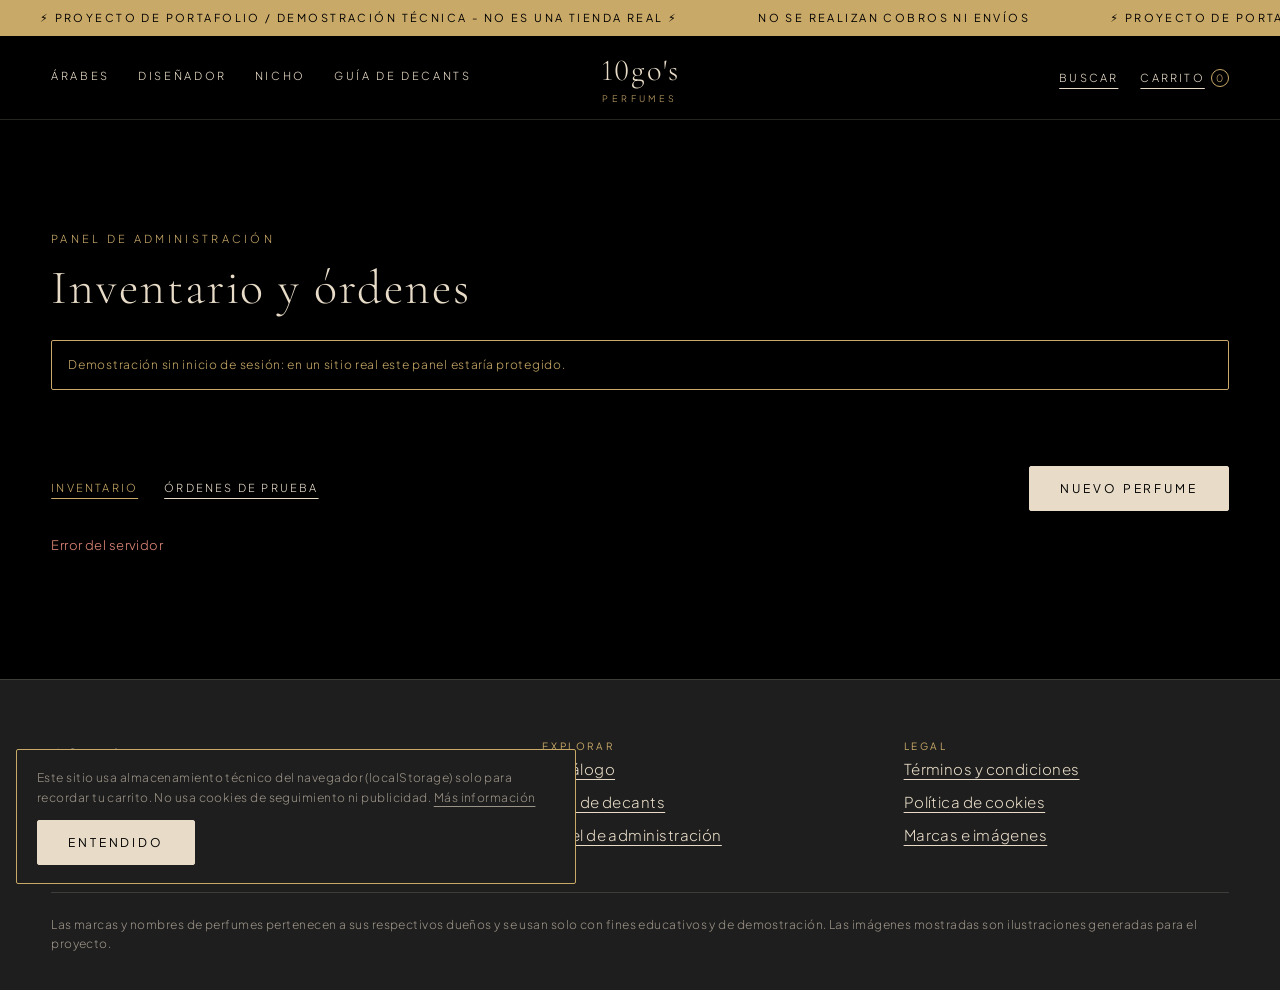
==== frontend/admin.html @ 8e202577 "API completa, seed con 8 perfumes y frontend (home, producto, checkout, admin, legal) Co-Authored-By" ====
<!doctype html>
<html lang="es">
<head>
<meta charset="utf-8">
<meta name="viewport" content="width=device-width, initial-scale=1">
<title>Administración · 10go's Perfumes</title>
<meta name="description" content="Panel básico de la demo: inventario y órdenes de prueba.">
<link rel="preconnect" href="https://fonts.googleapis.com"><link rel="preconnect" href="https://fonts.gstatic.com" crossorigin>
<link href="https://fonts.googleapis.com/css2?family=Cormorant+Garamond:wght@300;400&family=Plus+Jakarta+Sans:wght@200;300;400&display=swap" rel="stylesheet">
<link rel="icon" href="data:image/svg+xml,%3Csvg xmlns=%27http://www.w3.org/2000/svg%27 viewBox=%270 0 32 32%27%3E%3Crect width=%2732%27 height=%2732%27 fill=%27%23000%27/%3E%3Ctext x=%2716%27 y=%2722%27 font-size=%2716%27 text-anchor=%27middle%27 fill=%27%23C9A968%27 font-family=%27serif%27%3E10%3C/text%3E%3C/svg%3E">
<link rel="stylesheet" href="css/styles.css">
</head>
<body>
<main class="section on-dark"><div class="wrap">
  <p class="eyebrow">Panel de administración</p><h1 style="font-size:clamp(2rem,4vw,3rem)">Inventario y órdenes</h1>
  <p class="demo-note">Demostración sin inicio de sesión: en un sitio real este panel estaría protegido.</p>
  <div class="stats" id="stats"></div>
  <div class="admin-tabs"><button class="link" data-tab="inventory" aria-pressed="true">Inventario</button><button class="link" data-tab="orders" aria-pressed="false">Órdenes de prueba</button>
    <span style="flex:1"></span><button class="btn" id="new-perfume">Nuevo perfume</button></div>
  <div id="inventory-panel"><div id="inventory"></div></div>
  <div id="orders-panel" hidden><div id="orders"></div></div>
</div></main>
<dialog id="perfume-dialog"><form id="perfume-form" method="dialog">
  <h2 id="form-title">Perfume</h2>
  <div class="field"><label>Nombre</label><input name="name" required></div>
  <div class="field"><label>Marca</label><input name="brand" required></div>
  <div class="field"><label>Categoría</label><select name="category"><option>Árabe</option><option>Diseñador</option><option>Nicho</option></select></div>
  <div class="field"><label>Concentración</label><input name="concentration" required placeholder="Eau de Parfum"></div>
  <div class="field"><label>Familia aromática</label><input name="aromatic_family" required></div>
  <div class="field"><label>Duración</label><select name="duration"><option>Baja</option><option>Media</option><option selected>Alta</option></select></div>
  <div class="field"><label>Estela</label><select name="sillage"><option>Suave</option><option selected>Moderada</option><option>Pesada</option></select></div>
  <div class="field"><label>Ocasión (separadas por coma)</label><input name="occasion" required placeholder="Noche, Citas"></div>
  <div class="field"><label>Año</label><input name="release_year" type="number" min="1900" max="2100"></div>
  <div class="field"><label>Perfumista</label><input name="perfumer"></div>
  <div class="field"><label>Notas de salida (coma)</label><input name="notes_top" required></div>
  <div class="field"><label>Notas de corazón (coma)</label><input name="notes_heart" required></div>
  <div class="field"><label>Notas de fondo (coma)</label><input name="notes_base" required></div>
  <div class="field"><label>Acordes (una línea por acorde: nombre:porcentaje:#color)</label><textarea name="accords" required placeholder="Ámbar:100:#c97a2b"></textarea></div>
  <div class="field" id="variants-field"><label>Formatos (una línea: ml:precio USD:stock)</label><textarea name="variants" placeholder="3:4.50:10&#10;100:38:5"></textarea></div>
  <div class="field"><label>Imagen (ruta)</label><input name="image_url" placeholder="img/perfumes/khamrah.svg"></div>
  <div class="field"><label>Descripción</label><textarea name="description"></textarea></div>
  <div class="field"><label>Fuente de los datos</label><input name="source"></div>
  <div class="field"><label><input type="checkbox" name="is_featured" style="width:auto"> Destacado</label></div>
  <p class="error" id="form-error" role="alert"></p>
  <button class="btn" type="submit">Guardar</button> &nbsp; <button class="link" type="button" id="form-cancel">Cancelar</button>
</form></dialog>
<script type="module" src="js/admin.js"></script>
</body>
</html>
---- frontend/css/styles.css ----
/* 10go's Perfumes: estilos. Paleta de marca + layout editorial inspirado en AATHER
   (tipografía fina, aire, líneas de 1px, esquinas de 2px, enlaces subrayados). */
:root {
  --bg: #000000;
  --charcoal: #1E1E1E;
  --cream: #E8DCC8;
  --gold: #C9A968;
  --amber: #8B5E3C;
  --catalog: #F7F5F2;
  --ink: #111111;
  --muted: rgba(232, 220, 200, .62);
  --line: rgba(232, 220, 200, .16);
  --radius: 2px;
  --font-title: "Cormorant Garamond", "Times New Roman", serif;
  --font-body: "Plus Jakarta Sans", system-ui, sans-serif;
  --gutter: clamp(16px, 4vw, 56px);
}
*, *::before, *::after { box-sizing: border-box; }
html { scroll-behavior: smooth; }
@media (prefers-reduced-motion: reduce) { html { scroll-behavior: auto; } * { animation-duration: .001ms !important; transition-duration: .001ms !important; } }
body { margin: 0; background: var(--bg); color: var(--cream); font: 300 15px/1.65 var(--font-body); letter-spacing: .03em; -webkit-font-smoothing: antialiased; }
img { max-width: 100%; display: block; }
a { color: inherit; text-decoration: underline; text-decoration-thickness: 1px; text-underline-offset: 4px; }
a:hover { color: var(--gold); }
h1, h2, h3, h4 { font-family: var(--font-title); font-weight: 300; letter-spacing: .04em; margin: 0 0 .5em; line-height: 1.12; }
h1 { font-size: clamp(2.4rem, 6vw, 4.6rem); } h2 { font-size: clamp(1.8rem, 3.6vw, 2.8rem); } h3 { font-size: 1.5rem; }
.eyebrow { font-size: 11px; letter-spacing: .3em; text-transform: uppercase; color: var(--gold); margin: 0 0 14px; }
.wrap { padding-inline: var(--gutter); max-width: 1400px; margin-inline: auto; }
.section { padding-block: clamp(56px, 9vw, 110px); }
.on-dark { background: var(--bg); color: var(--cream); }
.on-charcoal { background: var(--charcoal); color: var(--cream); }
.on-light { background: var(--catalog); color: var(--ink); --muted: rgba(17, 17, 17, .6); --line: rgba(17, 17, 17, .14); }
.on-light a:hover { color: var(--amber); }
.sr-only { position: absolute; width: 1px; height: 1px; overflow: hidden; clip: rect(0 0 0 0); white-space: nowrap; }
:focus-visible { outline: 1px solid var(--gold); outline-offset: 3px; }

/* ---- botones: el principal es crema; el resto son enlaces subrayados ---- */
.btn { display: inline-block; background: var(--cream); color: #000; border: 1px solid var(--cream); border-radius: var(--radius); padding: 14px 30px; font: 400 12px var(--font-body); letter-spacing: .24em; text-transform: uppercase; text-decoration: none; cursor: pointer; transition: background .25s, color .25s; }
.btn:hover { background: transparent; color: var(--cream); }
.on-light .btn { background: #000; color: var(--cream); border-color: #000; } .on-light .btn:hover { background: transparent; color: #000; }
.btn[disabled] { opacity: .35; pointer-events: none; }
.link { background: none; border: 0; padding: 0; font: inherit; color: inherit; letter-spacing: .2em; text-transform: uppercase; font-size: 11px; text-decoration: underline; text-underline-offset: 6px; cursor: pointer; }
.link:hover { color: var(--gold); }

/* ---- marquesina de aviso ---- */
.topbar { background: var(--gold); color: #000; overflow: hidden; white-space: nowrap; font-size: 11px; letter-spacing: .22em; text-transform: uppercase; font-weight: 400; }
.topbar-track { display: inline-flex; animation: marquee 38s linear infinite; padding-block: 9px; }
.topbar:hover .topbar-track { animation-play-state: paused; }
.topbar span { padding-inline: 40px; }
@keyframes marquee { to { transform: translateX(-50%); } }

/* ---- header ---- */
.site-header { position: sticky; top: 0; z-index: 40; background: rgba(0, 0, 0, .92); backdrop-filter: blur(8px); border-bottom: 1px solid var(--line); }
.header-row { display: grid; grid-template-columns: 1fr auto 1fr; align-items: center; padding: 16px var(--gutter); gap: 16px; max-width: 1400px; margin-inline: auto; }
.nav { display: flex; gap: 28px; font-size: 11px; letter-spacing: .24em; text-transform: uppercase; }
.nav a { white-space: nowrap; text-decoration: none; padding-bottom: 3px; } .nav a:hover, .nav a[aria-current] { color: var(--gold); text-decoration: underline; }
.logo { text-align: center; text-decoration: none; line-height: 1; display: block; }
.logo b { display: block; font: 300 1.9rem var(--font-title); letter-spacing: .06em; color: var(--cream); }
.logo small { display: block; margin-top: 5px; font-size: 9px; letter-spacing: .38em; color: var(--gold); }
.header-tools { display: flex; justify-content: flex-end; gap: 22px; align-items: center; }
.cart-count { display: inline-grid; place-items: center; min-width: 18px; height: 18px; margin-left: 6px; border: 1px solid var(--gold); border-radius: 9px; font-size: 10px; letter-spacing: 0; color: var(--gold); }
.search-bar { display: none; border-top: 1px solid var(--line); padding: 12px var(--gutter); }
.search-bar.open { display: block; }
.search-bar input { width: 100%; max-width: 1400px; margin-inline: auto; display: block; background: transparent; border: 0; border-bottom: 1px solid var(--line); color: var(--cream); font: 300 1.2rem var(--font-title); padding: 8px 0; letter-spacing: .06em; }
.search-bar input:focus { outline: none; border-color: var(--gold); }
@media (max-width: 820px) {
  .header-row { grid-template-columns: auto 1fr auto; }
  .nav { grid-column: 1 / -1; grid-row: 2; overflow-x: auto; gap: 22px; padding-bottom: 4px; justify-content: center; }
  .logo { grid-column: 2; grid-row: 1; } .header-tools { grid-column: 3; grid-row: 1; gap: 14px; }
}

/* ---- hero carrusel ---- */
.hero { position: relative; min-height: min(86vh, 760px); overflow: hidden; background: var(--bg); }
.slide { position: absolute; inset: 0; display: grid; grid-template-columns: 1.05fr 1fr; align-items: center; gap: 24px; padding: 40px var(--gutter) 90px; opacity: 0; visibility: hidden; transition: opacity .9s ease, visibility .9s; background: radial-gradient(ellipse at 72% 45%, var(--tint) 0%, transparent 62%); }
.slide.active { opacity: 1; visibility: visible; }
.slide-text { max-width: 560px; margin-left: max(0px, calc((100vw - 1400px) / 2)); }
.slide-text p { color: var(--muted); max-width: 46ch; margin: 0 0 30px; }
.slide-img img { width: 100%; height: 100%; object-fit: cover; }
.slide-img { justify-self: center; width: min(420px, 80%); aspect-ratio: 4 / 5; border-radius: var(--radius); overflow: hidden; border: 1px solid var(--line); }
.slide.active .slide-text > * { animation: rise .9s both; } .slide.active .slide-text > *:nth-child(2) { animation-delay: .1s; } .slide.active .slide-text > *:nth-child(3) { animation-delay: .2s; } .slide.active .slide-text > *:nth-child(4) { animation-delay: .3s; }
@keyframes rise { from { opacity: 0; transform: translateY(14px); } }
.hero-ctrl { position: absolute; bottom: 28px; left: var(--gutter); right: var(--gutter); display: flex; justify-content: space-between; align-items: center; z-index: 3; }
.dots { display: flex; gap: 10px; } .dot { width: 26px; height: 2px; background: var(--line); border: 0; padding: 0; cursor: pointer; } .dot[aria-current="true"] { background: var(--gold); }
@media (max-width: 760px) { .slide { grid-template-columns: 1fr; padding-top: 28px; align-content: start; } .slide-img { width: 48%; order: -1; } .hero { min-height: 780px; } }

/* ---- pilares ---- */
.pillars { display: grid; grid-template-columns: repeat(4, 1fr); gap: 1px; background: var(--line); }
.pillar { background: var(--charcoal); padding: 30px 26px; }
.pillar h3 { font-size: 1.25rem; margin-bottom: 8px; color: var(--gold); } .pillar p { margin: 0; font-size: 13px; color: var(--muted); }
@media (max-width: 900px) { .pillars { grid-template-columns: 1fr 1fr; } } @media (max-width: 520px) { .pillars { grid-template-columns: 1fr; } }

/* ---- categorías ---- */
.cats { display: grid; grid-template-columns: repeat(3, 1fr); gap: 20px; margin-top: 36px; }
.cat { position: relative; min-height: 300px; padding: 28px; display: flex; flex-direction: column; justify-content: flex-end; text-decoration: none; border: 1px solid var(--line); border-radius: var(--radius); background: linear-gradient(to top, rgba(0,0,0,.78), transparent 70%), var(--cat-bg); overflow: hidden; transition: border-color .3s; }
.cat:hover { border-color: var(--gold); color: var(--cream); } .cat h3 { font-size: 2.1rem; margin-bottom: 4px; } .cat span { font-size: 11px; letter-spacing: .24em; text-transform: uppercase; color: var(--gold); }
@media (max-width: 760px) { .cats { grid-template-columns: 1fr; } .cat { min-height: 180px; } }

/* ---- tarjetas de producto ---- */
.grid { display: grid; grid-template-columns: repeat(auto-fill, minmax(230px, 1fr)); gap: 36px 24px; }
.card { text-decoration: none; display: block; color: inherit; }
.card:hover { color: inherit; }
.card-img { aspect-ratio: 4 / 5; overflow: hidden; border-radius: var(--radius); background: #0b0b0b; position: relative; }
.card-img img { width: 100%; height: 100%; object-fit: cover; transition: transform .8s cubic-bezier(.2,.7,.2,1); }
.card:hover .card-img img { transform: scale(1.045); }
.card-badge { position: absolute; top: 10px; left: 10px; background: var(--cream); color: #000; font-size: 9px; letter-spacing: .22em; text-transform: uppercase; padding: 4px 8px; border-radius: var(--radius); }
.card-brand { margin: 14px 0 2px; font-size: 10px; letter-spacing: .26em; text-transform: uppercase; color: var(--gold); }
.on-light .card-brand { color: var(--amber); }
.card h3 { font-size: 1.35rem; margin: 0 0 6px; }
.card-meta { font-size: 12px; color: var(--muted); margin: 0; } .card-price { margin: 6px 0 0; font-size: 13px; }
.card-price s { color: var(--muted); }

/* ---- filtros ---- */
.filters { display: grid; grid-template-columns: repeat(auto-fit, minmax(150px, 1fr)); gap: 14px; margin: 30px 0 18px; }
.filters label { display: block; font-size: 10px; letter-spacing: .24em; text-transform: uppercase; color: var(--muted); margin-bottom: 6px; }
.filters select, .filters input { width: 100%; background: transparent; color: inherit; border: 0; border-bottom: 1px solid var(--line); border-radius: 0; padding: 8px 0; font: 300 14px var(--font-body); letter-spacing: .04em; }
.filters option { color: #000; } .filters select:focus, .filters input:focus { outline: none; border-color: var(--gold); }
.results-bar { display: flex; justify-content: space-between; align-items: center; margin-bottom: 28px; font-size: 12px; color: var(--muted); letter-spacing: .12em; }
.empty { padding: 60px 0; text-align: center; color: var(--muted); }

/* ---- guía de decants ---- */
details.acc { border-bottom: 1px solid var(--line); } details.acc summary { cursor: pointer; list-style: none; padding: 22px 0; font: 300 1.45rem var(--font-title); letter-spacing: .05em; display: flex; justify-content: space-between; }
details.acc summary::-webkit-details-marker { display: none; } details.acc summary::after { content: "+"; color: var(--gold); transition: transform .3s; } details.acc[open] summary::after { transform: rotate(45deg); }
details.acc .acc-body { padding: 0 0 26px; color: var(--muted); max-width: 70ch; }
.acc table { border-collapse: collapse; width: 100%; max-width: 560px; margin-top: 8px; } .acc th, .acc td { text-align: left; padding: 9px 12px 9px 0; border-bottom: 1px solid var(--line); font-size: 13px; } .acc th { color: var(--gold); font-weight: 400; letter-spacing: .15em; text-transform: uppercase; font-size: 10px; }

/* ---- página de producto ---- */
.product { display: grid; grid-template-columns: 1fr 1fr; gap: clamp(28px, 5vw, 80px); align-items: start; }
.product-img { position: sticky; top: 120px; aspect-ratio: 4 / 5; border-radius: var(--radius); overflow: hidden; border: 1px solid var(--line); }
.product-img img { width: 100%; height: 100%; object-fit: cover; }
.price-big { font: 300 2rem var(--font-title); margin: 12px 0 2px; } .price-sub { color: var(--muted); font-size: 13px; margin: 0 0 24px; }
.sizes { display: flex; flex-wrap: wrap; gap: 10px; margin: 8px 0 8px; }
.size { background: transparent; color: var(--cream); border: 1px solid var(--line); border-radius: var(--radius); padding: 12px 18px; font: 300 13px var(--font-body); letter-spacing: .1em; cursor: pointer; text-align: center; min-width: 92px; transition: border-color .2s, background .2s; }
.size small { display: block; font-size: 9px; letter-spacing: .2em; text-transform: uppercase; color: var(--gold); margin-top: 2px; }
.size:hover { border-color: var(--gold); } .size[aria-pressed="true"] { border-color: var(--gold); background: rgba(201, 169, 104, .12); }
.size[disabled] { opacity: .4; cursor: not-allowed; text-decoration: line-through; } .size[disabled] small { text-decoration: none; }
.stock-line { font-size: 12px; color: var(--muted); letter-spacing: .1em; margin: 6px 0 22px; min-height: 1.4em; }
.buy-row { display: flex; gap: 16px; align-items: center; flex-wrap: wrap; }
.qty { display: inline-flex; align-items: center; border: 1px solid var(--line); border-radius: var(--radius); } .qty button { background: none; border: 0; color: inherit; width: 38px; height: 44px; cursor: pointer; font-size: 16px; } .qty span { min-width: 28px; text-align: center; }
.spec { width: 100%; border-collapse: collapse; margin: 6px 0 30px; } .spec th, .spec td { text-align: left; padding: 11px 0; border-bottom: 1px solid var(--line); font-size: 13px; vertical-align: top; } .spec th { color: var(--gold); font-weight: 400; letter-spacing: .18em; text-transform: uppercase; font-size: 10px; width: 36%; }
.pyramid { display: grid; gap: 14px; margin: 8px 0 30px; } .pyramid h4 { font: 400 10px var(--font-body); letter-spacing: .24em; text-transform: uppercase; color: var(--gold); margin: 0 0 4px; } .pyramid p { margin: 0; }
/* gráfico de acordes: las barras crecen de 0 a su porcentaje al cargar */
.accords { display: grid; gap: 8px; margin: 10px 0 8px; }
.bar { height: 30px; background: rgba(232, 220, 200, .05); border-radius: 0 999px 999px 0; }
.bar > span { display: flex; align-items: center; height: 100%; width: 0; padding-left: 14px; border-radius: 0 999px 999px 0; font-size: 12px; letter-spacing: .08em; white-space: nowrap; animation: grow 1.1s cubic-bezier(.2, .7, .2, 1) forwards; animation-delay: calc(var(--i) * 90ms + 150ms); }
@keyframes grow { to { width: var(--w); } }
.note-src { font-size: 11px; color: var(--muted); }

/* ---- carrito lateral ---- */
.overlay { position: fixed; inset: 0; background: rgba(0, 0, 0, .6); opacity: 0; pointer-events: none; transition: opacity .3s; z-index: 60; } .overlay.open { opacity: 1; pointer-events: auto; }
.drawer { position: fixed; top: 0; right: 0; bottom: 0; width: min(430px, 100vw); background: var(--charcoal); border-left: 1px solid var(--line); transform: translateX(100%); transition: transform .4s cubic-bezier(.2, .7, .2, 1); z-index: 70; display: flex; flex-direction: column; }
.drawer.open { transform: none; }
.drawer-head, .drawer-foot { padding: 22px 26px; border-bottom: 1px solid var(--line); display: flex; justify-content: space-between; align-items: center; } .drawer-foot { border: 0; border-top: 1px solid var(--line); display: block; }
.drawer-head h2 { margin: 0; font-size: 1.7rem; } .drawer-items { flex: 1; overflow-y: auto; padding: 8px 26px; }
.line { display: grid; grid-template-columns: 64px 1fr auto; gap: 14px; padding: 16px 0; border-bottom: 1px solid var(--line); align-items: start; } .line img { width: 64px; aspect-ratio: 4/5; object-fit: cover; border-radius: var(--radius); }
.line h4 { font: 400 1.1rem var(--font-title); margin: 0; } .line p { margin: 2px 0 6px; font-size: 12px; color: var(--muted); }
.line .qty button { height: 30px; width: 28px; } .line .qty { font-size: 13px; }
.total-row { display: flex; justify-content: space-between; margin-bottom: 4px; } .drawer-foot .btn { width: 100%; text-align: center; margin-top: 16px; } .tiny { font-size: 11px; color: var(--muted); }

/* ---- checkout / admin / legal ---- */
.page-head { padding-block: 56px 20px; } .narrow { max-width: 820px; }
.checkout { display: grid; grid-template-columns: 1.1fr 1fr; gap: clamp(28px, 5vw, 70px); align-items: start; }
.field { margin-bottom: 20px; } .field label { display: block; font-size: 10px; letter-spacing: .24em; text-transform: uppercase; color: var(--muted); margin-bottom: 6px; }
.field input, .field textarea, .field select { width: 100%; background: transparent; color: var(--cream); border: 0; border-bottom: 1px solid var(--line); padding: 10px 0; font: 300 15px var(--font-body); letter-spacing: .04em; border-radius: 0; } .field textarea { min-height: 80px; resize: vertical; border: 1px solid var(--line); padding: 10px; border-radius: var(--radius); }
.field input:focus, .field textarea:focus { outline: none; border-color: var(--gold); }
.demo-note { border: 1px solid var(--gold); color: var(--gold); padding: 14px 16px; font-size: 12px; letter-spacing: .06em; border-radius: var(--radius); margin: 0 0 26px; }
.error { color: #e58a7a; font-size: 13px; min-height: 1.4em; } .ticket { border: 1px solid var(--gold); padding: clamp(22px, 4vw, 44px); border-radius: var(--radius); max-width: 640px; margin-inline: auto; }
.ticket h2 { text-align: center; } .code { text-align: center; font: 300 2.4rem var(--font-title); color: var(--gold); letter-spacing: .12em; margin: 0 0 6px; }
.tbl { width: 100%; border-collapse: collapse; font-size: 13px; } .tbl th, .tbl td { text-align: left; padding: 10px 10px 10px 0; border-bottom: 1px solid var(--line); vertical-align: middle; } .tbl th { color: var(--gold); font-weight: 400; font-size: 10px; letter-spacing: .18em; text-transform: uppercase; } .tbl td.num, .tbl th.num { text-align: right; }
.tbl input { width: 78px; background: transparent; border: 1px solid var(--line); color: var(--cream); padding: 6px 8px; border-radius: var(--radius); font: inherit; }
.table-scroll { overflow-x: auto; }
.stats { display: grid; grid-template-columns: repeat(auto-fit, minmax(200px, 1fr)); gap: 1px; background: var(--line); margin-bottom: 50px; } .stat { background: var(--charcoal); padding: 26px; } .stat b { display: block; font: 300 2rem var(--font-title); color: var(--gold); } .stat span { font-size: 11px; letter-spacing: .2em; text-transform: uppercase; color: var(--muted); }
.out { color: #e58a7a; } .admin-tabs { display: flex; gap: 26px; margin: 0 0 24px; }
dialog { background: var(--charcoal); color: var(--cream); border: 1px solid var(--gold); border-radius: var(--radius); padding: 28px; width: min(720px, 94vw); max-height: 92vh; } dialog::backdrop { background: rgba(0, 0, 0, .75); }
.legal h2 { margin-top: 2em; font-size: 2rem; } .legal p, .legal li { color: var(--muted); }

/* ---- footer / cookies ---- */
.site-footer { background: var(--charcoal); border-top: 1px solid var(--line); padding: 60px var(--gutter) 36px; }
.footer-grid { max-width: 1400px; margin-inline: auto; display: grid; grid-template-columns: 1.4fr 1fr 1fr; gap: 36px; } .footer-grid h4 { font: 400 10px var(--font-body); letter-spacing: .26em; text-transform: uppercase; color: var(--gold); } .footer-grid ul { list-style: none; padding: 0; margin: 0; } .footer-grid li { margin-bottom: 8px; }
.footer-grid p, .legal-note { color: var(--muted); font-size: 12px; } .legal-note { max-width: 1400px; margin: 36px auto 0; padding-top: 22px; border-top: 1px solid var(--line); }
@media (max-width: 760px) { .footer-grid, .checkout, .product { grid-template-columns: 1fr; } .product-img { position: static; } }
.cookie { position: fixed; left: 16px; right: 16px; bottom: 16px; max-width: 560px; background: var(--charcoal); border: 1px solid var(--gold); border-radius: var(--radius); padding: 18px 20px; z-index: 80; font-size: 12px; display: none; } .cookie.show { display: block; } .cookie p { margin: 0 0 12px; color: var(--muted); } .cookie .row { display: flex; gap: 20px; align-items: center; }
.toast { position: fixed; left: 50%; bottom: 28px; transform: translate(-50%, 20px); background: var(--cream); color: #000; padding: 12px 22px; border-radius: var(--radius); font-size: 12px; letter-spacing: .12em; opacity: 0; pointer-events: none; transition: .3s; z-index: 90; } .toast.show { opacity: 1; transform: translate(-50%, 0); }
.admin-tabs .link[aria-pressed="true"] { color: var(--gold); }
/* Cormorant usa números "antiguos" (el 1 parece una I); forzamos números alineados en todo el sitio. */
* { font-feature-settings: "lnum" 1 !important; }
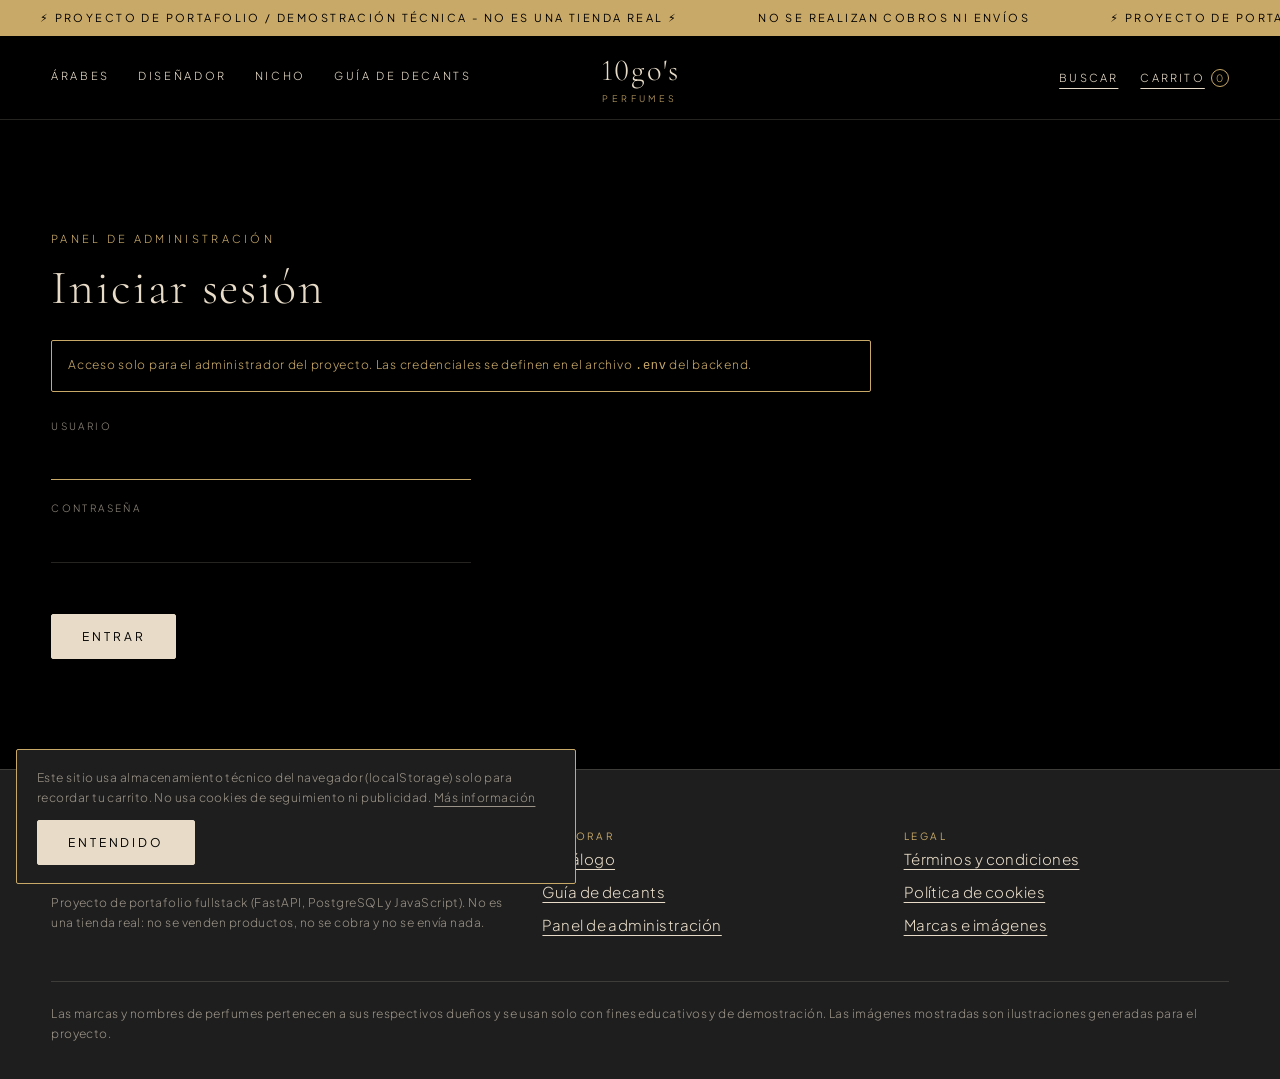
==== commit 9df63810: "Login JWT del admin, datos verificados en Fragrantica, orden del catálogo, recomendados y 404 Co-Aut" ====
--- a/frontend/admin.html
+++ b/frontend/admin.html
@@ -12,13 +12,25 @@
 </head>
 <body>
 <main class="section on-dark"><div class="wrap">
-  <p class="eyebrow">Panel de administración</p><h1 style="font-size:clamp(2rem,4vw,3rem)">Inventario y órdenes</h1>
-  <p class="demo-note">Demostración sin inicio de sesión: en un sitio real este panel estaría protegido.</p>
+  <p class="eyebrow">Panel de administración</p>
+  <section id="login-view" class="narrow" hidden>
+    <h1 style="font-size:clamp(2rem,4vw,3rem)">Iniciar sesión</h1>
+    <p class="demo-note">Acceso solo para el administrador del proyecto. Las credenciales se definen en el archivo <code>.env</code> del backend.</p>
+    <form id="login-form" style="max-width:420px">
+      <div class="field"><label for="l-user">Usuario</label><input id="l-user" name="username" autocomplete="username" required></div>
+      <div class="field"><label for="l-pass">Contraseña</label><input id="l-pass" name="password" type="password" autocomplete="current-password" required></div>
+      <p class="error" id="login-error" role="alert"></p>
+      <button class="btn" type="submit">Entrar</button>
+    </form>
+  </section>
+  <div id="admin-view" hidden>
+  <div style="display:flex;justify-content:space-between;align-items:baseline;flex-wrap:wrap;gap:12px"><h1 style="font-size:clamp(2rem,4vw,3rem)">Inventario y órdenes</h1><button class="link" id="logout">Cerrar sesión</button></div>
   <div class="stats" id="stats"></div>
   <div class="admin-tabs"><button class="link" data-tab="inventory" aria-pressed="true">Inventario</button><button class="link" data-tab="orders" aria-pressed="false">Órdenes de prueba</button>
     <span style="flex:1"></span><button class="btn" id="new-perfume">Nuevo perfume</button></div>
   <div id="inventory-panel"><div id="inventory"></div></div>
   <div id="orders-panel" hidden><div id="orders"></div></div>
+  </div>
 </div></main>
 <dialog id="perfume-dialog"><form id="perfume-form" method="dialog">
   <h2 id="form-title">Perfume</h2>
--- a/frontend/css/styles.css
+++ b/frontend/css/styles.css
@@ -65,7 +65,7 @@
 .search-bar input:focus { outline: none; border-color: var(--gold); }
 @media (max-width: 820px) {
   .header-row { grid-template-columns: auto 1fr auto; }
-  .nav { grid-column: 1 / -1; grid-row: 2; overflow-x: auto; gap: 22px; padding-bottom: 4px; justify-content: center; }
+  .nav { grid-column: 1 / -1; grid-row: 2; overflow-x: auto; gap: 22px; padding-bottom: 4px; justify-content: safe center; scrollbar-width: none; }
   .logo { grid-column: 2; grid-row: 1; } .header-tools { grid-column: 3; grid-row: 1; gap: 14px; }
 }
 
@@ -108,6 +108,8 @@
 .card h3 { font-size: 1.35rem; margin: 0 0 6px; }
 .card-meta { font-size: 12px; color: var(--muted); margin: 0; } .card-price { margin: 6px 0 0; font-size: 13px; }
 .card-price s { color: var(--muted); }
+
+@media (max-width: 560px) { .grid { grid-template-columns: repeat(2, 1fr); gap: 28px 14px; } .card h3 { font-size: 1.1rem; } .card-meta { font-size: 11px; } .card-price { font-size: 12px; } }
 
 /* ---- filtros ---- */
 .filters { display: grid; grid-template-columns: repeat(auto-fit, minmax(150px, 1fr)); gap: 14px; margin: 30px 0 18px; }
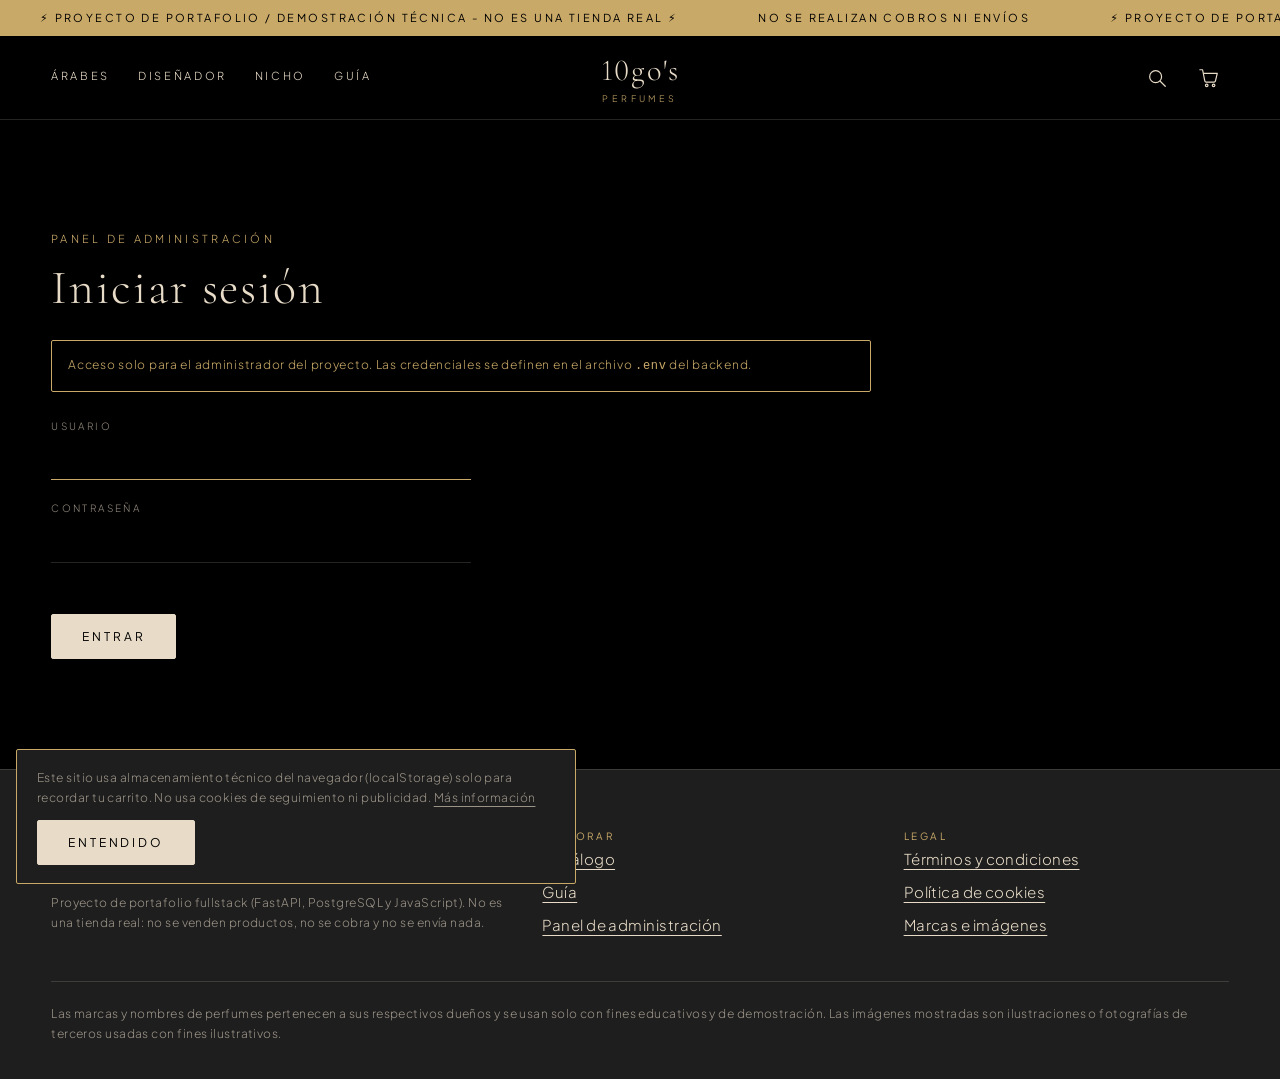
==== commit 7a6d3f8a: "Admin: selectores para concentración, familia, ocasión y notas; opciones legibles Co-Authored-By: Cl" ====
--- a/frontend/admin.html
+++ b/frontend/admin.html
@@ -37,16 +37,17 @@
   <div class="field"><label>Nombre</label><input name="name" required></div>
   <div class="field"><label>Marca</label><input name="brand" required></div>
   <div class="field"><label>Categoría</label><select name="category"><option>Árabe</option><option>Diseñador</option><option>Nicho</option></select></div>
-  <div class="field"><label>Concentración</label><input name="concentration" required placeholder="Eau de Parfum"></div>
-  <div class="field"><label>Familia aromática</label><input name="aromatic_family" required></div>
+  <div class="field"><label>Concentración</label><select name="concentration" required><option>Eau de Parfum</option><option>Eau de Toilette</option><option>Parfum</option><option>Extrait de Parfum</option><option>Elixir</option><option>Eau de Cologne</option><option>Eau Fraîche</option></select></div>
+  <div class="field"><label>Familia aromática</label><select name="aromatic_family" required></select></div>
   <div class="field"><label>Duración</label><select name="duration"><option>Baja</option><option>Media</option><option selected>Alta</option></select></div>
   <div class="field"><label>Estela</label><select name="sillage"><option>Suave</option><option selected>Moderada</option><option>Pesada</option></select></div>
-  <div class="field"><label>Ocasión (separadas por coma)</label><input name="occasion" required placeholder="Noche, Citas"></div>
+  <div class="field"><label>Ocasión (elige una o varias)</label><input type="hidden" name="occasion"><div class="chip-picker" data-picker="occasion"></div></div>
   <div class="field"><label>Año</label><input name="release_year" type="number" min="1900" max="2100"></div>
   <div class="field"><label>Perfumista</label><input name="perfumer"></div>
-  <div class="field"><label>Notas de salida (coma)</label><input name="notes_top" required></div>
-  <div class="field"><label>Notas de corazón (coma)</label><input name="notes_heart" required></div>
-  <div class="field"><label>Notas de fondo (coma)</label><input name="notes_base" required></div>
+  <div class="field"><label>Notas de salida</label><input type="hidden" name="notes_top"><div class="chip-picker" data-picker="notes_top"></div></div>
+  <div class="field"><label>Notas de corazón</label><input type="hidden" name="notes_heart"><div class="chip-picker" data-picker="notes_heart"></div></div>
+  <div class="field"><label>Notas de fondo</label><input type="hidden" name="notes_base"><div class="chip-picker" data-picker="notes_base"></div></div>
+  <datalist id="note-options"></datalist>
   <div class="field"><label>Acordes (una línea por acorde: nombre:porcentaje:#color)</label><textarea name="accords" required placeholder="Ámbar:100:#c97a2b"></textarea></div>
   <div class="field" id="variants-field"><label>Formatos (una línea: ml:precio USD:stock)</label><textarea name="variants" placeholder="3:4.50:10&#10;100:38:5"></textarea></div>
   <div class="field"><label>Imagen (ruta)</label><input name="image_url" placeholder="img/perfumes/khamrah.svg"></div>
--- a/frontend/css/styles.css
+++ b/frontend/css/styles.css
@@ -69,19 +69,33 @@
   .logo { grid-column: 2; grid-row: 1; } .header-tools { grid-column: 3; grid-row: 1; gap: 14px; }
 }
 
-/* ---- hero carrusel ---- */
-.hero { position: relative; min-height: min(86vh, 760px); overflow: hidden; background: var(--bg); }
-.slide { position: absolute; inset: 0; display: grid; grid-template-columns: 1.05fr 1fr; align-items: center; gap: 24px; padding: 40px var(--gutter) 90px; opacity: 0; visibility: hidden; transition: opacity .9s ease, visibility .9s; background: radial-gradient(ellipse at 72% 45%, var(--tint) 0%, transparent 62%); }
-.slide.active { opacity: 1; visibility: visible; }
-.slide-text { max-width: 560px; margin-left: max(0px, calc((100vw - 1400px) / 2)); }
-.slide-text p { color: var(--muted); max-width: 46ch; margin: 0 0 30px; }
-.slide-img img { width: 100%; height: 100%; object-fit: cover; }
-.slide-img { justify-self: center; width: min(420px, 80%); aspect-ratio: 4 / 5; border-radius: var(--radius); overflow: hidden; border: 1px solid var(--line); }
-.slide.active .slide-text > * { animation: rise .9s both; } .slide.active .slide-text > *:nth-child(2) { animation-delay: .1s; } .slide.active .slide-text > *:nth-child(3) { animation-delay: .2s; } .slide.active .slide-text > *:nth-child(4) { animation-delay: .3s; }
+/* ---- hero carrusel: imágenes a pantalla completa que se superponen ---- */
+.hero { position: relative; min-height: max(560px, min(calc(100vh - 120px), 800px)); overflow: hidden; background: #050505; }
+.slide { position: absolute; inset: 0; display: flex; flex-direction: column; align-items: center; justify-content: flex-start; text-align: center; padding: 52px var(--gutter) 90px; opacity: 0; visibility: hidden; z-index: 0; }
+.slide.prev { opacity: 1; visibility: visible; z-index: 1; }               /* la anterior queda debajo, visible */
+.slide.active { visibility: visible; z-index: 2; animation: slide-in 1.2s ease both; } /* la nueva se funde por encima */
+@keyframes slide-in { from { opacity: 0; } to { opacity: 1; } }
+.slide-bg { position: absolute; inset: 0; width: 100%; height: 100%; object-fit: cover; object-position: center bottom; z-index: -2; }
+.slide.active .slide-bg { animation: drift 14s ease-out both; }            /* zoom lento muy sutil */
+@keyframes drift { from { transform: scale(1.06); } to { transform: scale(1); } }
+.slide::before { content: ""; position: absolute; inset: 0; z-index: -1; background: linear-gradient(to bottom, rgba(0,0,0,.78) 0%, rgba(0,0,0,.42) 42%, transparent 66%); }
+.slide-text { max-width: 920px; margin: 0 auto; } .slide-text h1 { font-size: clamp(2rem, 4vw, 3.3rem); margin-bottom: .3em; }
+.slide-text p { color: var(--muted); max-width: 56ch; margin: 0 auto 26px; } .slide-text .eyebrow { margin-bottom: 12px; }
+.slide.active .slide-text > * { animation: rise .9s .5s both; } .slide.active .slide-text > *:nth-child(2) { animation-delay: .6s; } .slide.active .slide-text > *:nth-child(3) { animation-delay: .7s; } .slide.active .slide-text > *:nth-child(4) { animation-delay: .8s; }
 @keyframes rise { from { opacity: 0; transform: translateY(14px); } }
-.hero-ctrl { position: absolute; bottom: 28px; left: var(--gutter); right: var(--gutter); display: flex; justify-content: space-between; align-items: center; z-index: 3; }
-.dots { display: flex; gap: 10px; } .dot { width: 26px; height: 2px; background: var(--line); border: 0; padding: 0; cursor: pointer; } .dot[aria-current="true"] { background: var(--gold); }
-@media (max-width: 760px) { .slide { grid-template-columns: 1fr; padding-top: 28px; align-content: start; } .slide-img { width: 48%; order: -1; } .hero { min-height: 780px; } }
+.hero-arrow { position: absolute; top: 50%; z-index: 5; width: 46px; height: 46px; margin-top: -23px; display: grid; place-items: center; border: 1px solid rgba(232, 220, 200, .35); border-radius: 50%; background: rgba(0, 0, 0, .35); color: var(--cream); cursor: pointer; backdrop-filter: blur(4px); transition: background .2s, border-color .2s, color .2s; }
+.hero-arrow:hover { background: var(--cream); border-color: var(--cream); color: #000; }
+.hero-arrow.prev { left: 22px; } .hero-arrow.next { right: 22px; }
+.hero-arrow svg { width: 20px; height: 20px; fill: none; stroke: currentColor; stroke-width: 1.4; stroke-linecap: round; stroke-linejoin: round; }
+.dots { position: absolute; bottom: 28px; left: 50%; transform: translateX(-50%); z-index: 5; display: flex; gap: 10px; }
+.dot { width: 28px; height: 2px; background: rgba(232, 220, 200, .35); border: 0; padding: 0; cursor: pointer; } .dot[aria-current="true"] { background: var(--gold); }
+@media (max-width: 760px) {
+  .hero { min-height: 640px; }
+  .slide { padding-top: 40px; }
+  .slide-bg { top: auto; bottom: 0; height: 270px; object-position: center bottom; }
+  .slide::before { background: linear-gradient(to bottom, #000 0%, rgba(0,0,0,.6) 55%, transparent 75%); }
+  .hero-arrow { top: auto; bottom: 120px; margin-top: 0; width: 40px; height: 40px; } .hero-arrow.prev { left: 12px; } .hero-arrow.next { right: 12px; }
+}
 
 /* ---- pilares ---- */
 .pillars { display: grid; grid-template-columns: repeat(4, 1fr); gap: 1px; background: var(--line); }
@@ -163,6 +177,12 @@
 .checkout { display: grid; grid-template-columns: 1.1fr 1fr; gap: clamp(28px, 5vw, 70px); align-items: start; }
 .field { margin-bottom: 20px; } .field label { display: block; font-size: 10px; letter-spacing: .24em; text-transform: uppercase; color: var(--muted); margin-bottom: 6px; }
 .field input, .field textarea, .field select { width: 100%; background: transparent; color: var(--cream); border: 0; border-bottom: 1px solid var(--line); padding: 10px 0; font: 300 15px var(--font-body); letter-spacing: .04em; border-radius: 0; } .field textarea { min-height: 80px; resize: vertical; border: 1px solid var(--line); padding: 10px; border-radius: var(--radius); }
+.field option, .field optgroup { color: #000; background: #fff; }
+.chip-picker { display: flex; flex-wrap: wrap; gap: 8px; align-items: center; padding: 6px 0; border-bottom: 1px solid var(--line); }
+.chip-picker .chip { background: transparent; color: var(--cream); border: 1px solid var(--line); border-radius: 999px; padding: 5px 12px; font: 300 13px var(--font-body); cursor: pointer; }
+.chip-picker .chip[aria-pressed="true"] { background: var(--gold); border-color: var(--gold); color: #000; }
+.chip-picker .chip .x { margin-left: 6px; opacity: .7; }
+.field .chip-picker input { flex: 1; min-width: 160px; width: auto; border: 0; padding: 6px 0; }
 .field input:focus, .field textarea:focus { outline: none; border-color: var(--gold); }
 .demo-note { border: 1px solid var(--gold); color: var(--gold); padding: 14px 16px; font-size: 12px; letter-spacing: .06em; border-radius: var(--radius); margin: 0 0 26px; }
 .error { color: #e58a7a; font-size: 13px; min-height: 1.4em; } .ticket { border: 1px solid var(--gold); padding: clamp(22px, 4vw, 44px); border-radius: var(--radius); max-width: 640px; margin-inline: auto; }
@@ -185,3 +205,19 @@
 .admin-tabs .link[aria-pressed="true"] { color: var(--gold); }
 /* Cormorant usa números "antiguos" (el 1 parece una I); forzamos números alineados en todo el sitio. */
 * { font-feature-settings: "lnum" 1 !important; }
+
+/* fotos reales: fondo claro y la foto completa (sin recortar) */
+.photo { background: #f2eee8 !important; }
+.photo img { object-fit: contain; padding: 7%; mix-blend-mode: multiply; } /* multiply funde el blanco de la foto con el fondo */
+.line img.photo { object-fit: contain; background: #f2eee8; padding: 3px; }
+
+/* iconos del header */
+.header-tools { gap: 12px; }
+.icon-btn { position: relative; display: inline-grid; place-items: center; width: 40px; height: 40px; padding: 0; background: none; border: 0; color: var(--cream); cursor: pointer; transition: color .2s; }
+.icon-btn:hover { color: var(--gold); }
+.icon-btn svg { width: 22px; height: 22px; fill: none; stroke: currentColor; stroke-width: 1.3; stroke-linecap: round; stroke-linejoin: round; }
+.cart-count { position: absolute; top: 2px; right: 0; min-width: 17px; height: 17px; margin: 0; padding: 0 4px; display: grid; place-items: center; background: var(--gold); border: 0; border-radius: 9px; color: #000; font-size: 10px; font-weight: 400; letter-spacing: 0; line-height: 1; }
+.cart-count[hidden] { display: none; }
+.acc table.compare { max-width: none; min-width: 640px; } .acc td:first-child { color: var(--cream); white-space: nowrap; } .table-scroll { overflow-x: auto; }
+
+.acc-group { margin: 44px 0 4px; } .acc-body strong { color: var(--cream); font-weight: 400; }
